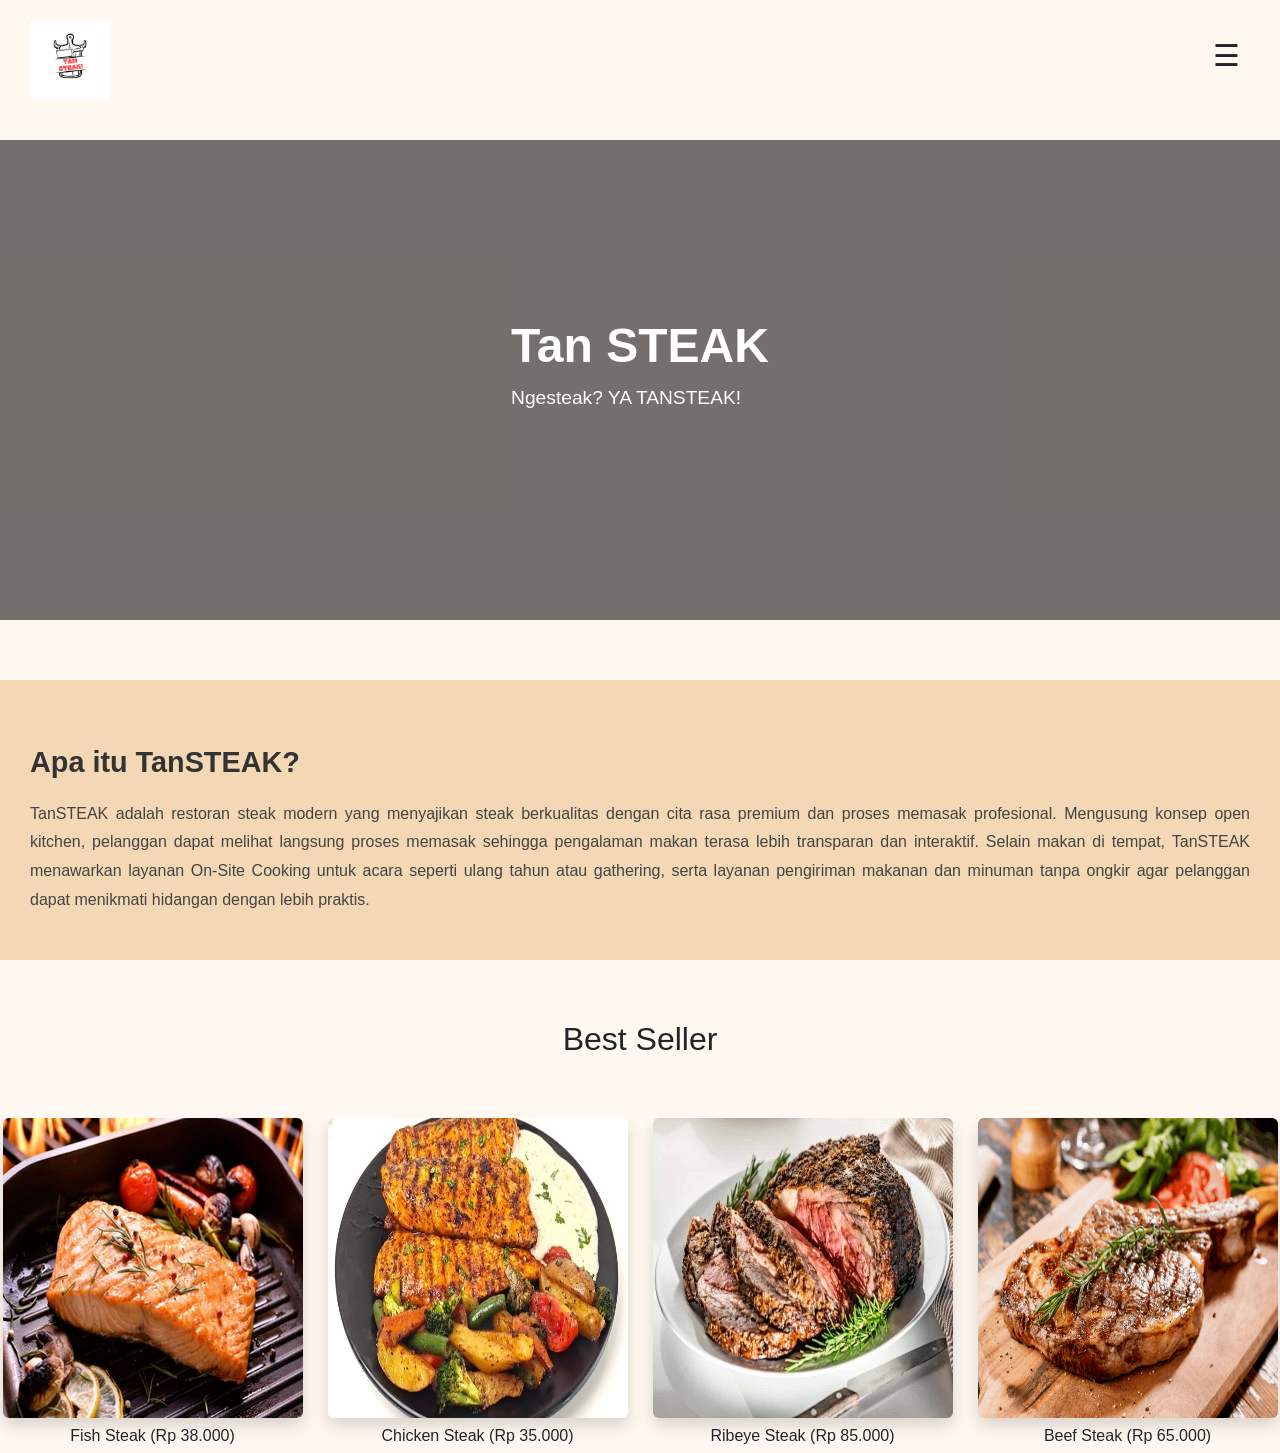
==== usaha kel5/index.html @ 4a97760c "Create index.html" ====
<!DOCTYPE html>
<html lang="id">
<head>
    <meta charset="UTF-8">
    <meta http-equiv="refresh" content="0; url=Menu.html">
    <title>Tansteak</title>
</head>
<body>
    <p>Jika halaman tidak berpindah otomatis, klik
        <a href="Menu.html">di sini</a>.
    </p>
</body>
</html>
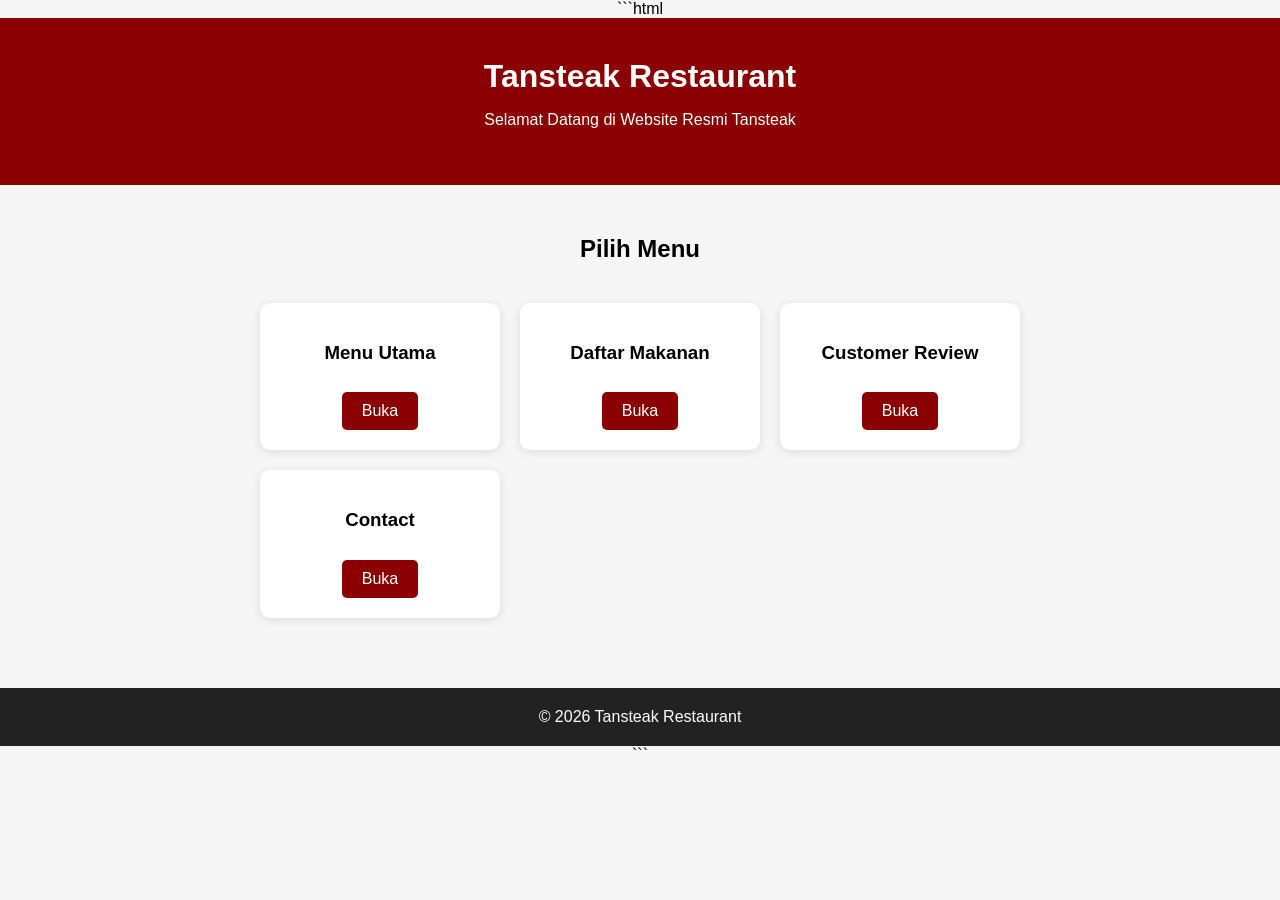
==== commit e74e45dc: "Update index.html" ====
--- a/usaha kel5/index.html
+++ b/usaha kel5/index.html
@@ -1,13 +1,105 @@
+```html
 <!DOCTYPE html>
 <html lang="id">
 <head>
     <meta charset="UTF-8">
-    <meta http-equiv="refresh" content="0; url=Menu.html">
-    <title>Tansteak</title>
+    <meta name="viewport" content="width=device-width, initial-scale=1.0">
+    <title>Tansteak Restaurant</title>
+
+    <style>
+        body{
+            margin:0;
+            font-family:Arial, sans-serif;
+            background:#f5f5f5;
+            text-align:center;
+        }
+
+        header{
+            background:#8B0000;
+            color:white;
+            padding:40px 20px;
+        }
+
+        h1{
+            margin:0;
+        }
+
+        .container{
+            margin:50px auto;
+            max-width:800px;
+        }
+
+        .menu{
+            display:grid;
+            grid-template-columns:repeat(auto-fit,minmax(200px,1fr));
+            gap:20px;
+            padding:20px;
+        }
+
+        .card{
+            background:white;
+            padding:20px;
+            border-radius:10px;
+            box-shadow:0 2px 10px rgba(0,0,0,0.1);
+        }
+
+        .card a{
+            text-decoration:none;
+            color:white;
+            background:#8B0000;
+            padding:10px 20px;
+            border-radius:5px;
+            display:inline-block;
+            margin-top:10px;
+        }
+
+        footer{
+            margin-top:50px;
+            padding:20px;
+            background:#222;
+            color:white;
+        }
+    </style>
 </head>
 <body>
-    <p>Jika halaman tidak berpindah otomatis, klik
-        <a href="Menu.html">di sini</a>.
-    </p>
+
+<header>
+    <h1>Tansteak Restaurant</h1>
+    <p>Selamat Datang di Website Resmi Tansteak</p>
+</header>
+
+<div class="container">
+    <h2>Pilih Menu</h2>
+
+    <div class="menu">
+
+        <div class="card">
+            <h3>Menu Utama</h3>
+            <a href="Menu.html">Buka</a>
+        </div>
+
+        <div class="card">
+            <h3>Daftar Makanan</h3>
+            <a href="makanan.html">Buka</a>
+        </div>
+
+        <div class="card">
+            <h3>Customer Review</h3>
+            <a href="customer_review_updated.html">Buka</a>
+        </div>
+
+        <div class="card">
+            <h3>Contact</h3>
+            <a href="contact.html">Buka</a>
+        </div>
+
+    </div>
+</div>
+
+<footer>
+    © 2026 Tansteak Restaurant
+</footer>
+
 </body>
 </html>
+```
